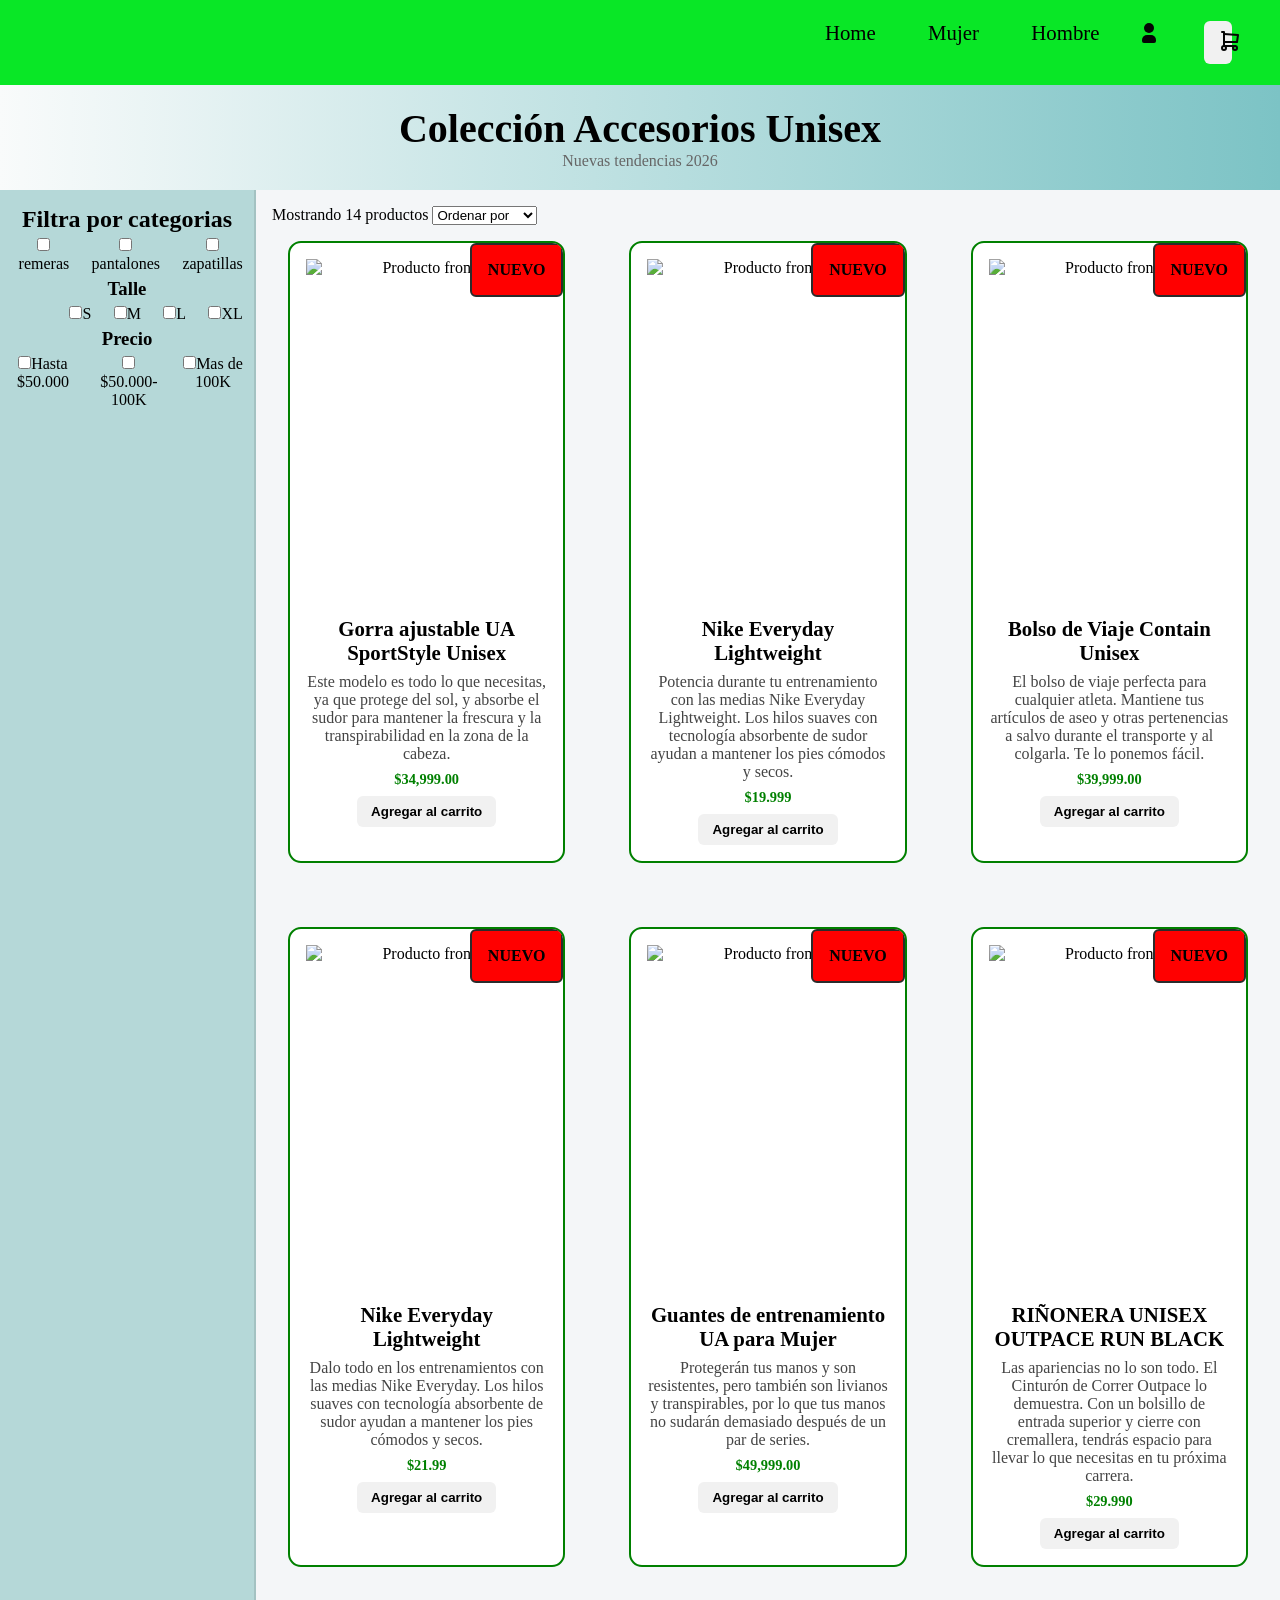
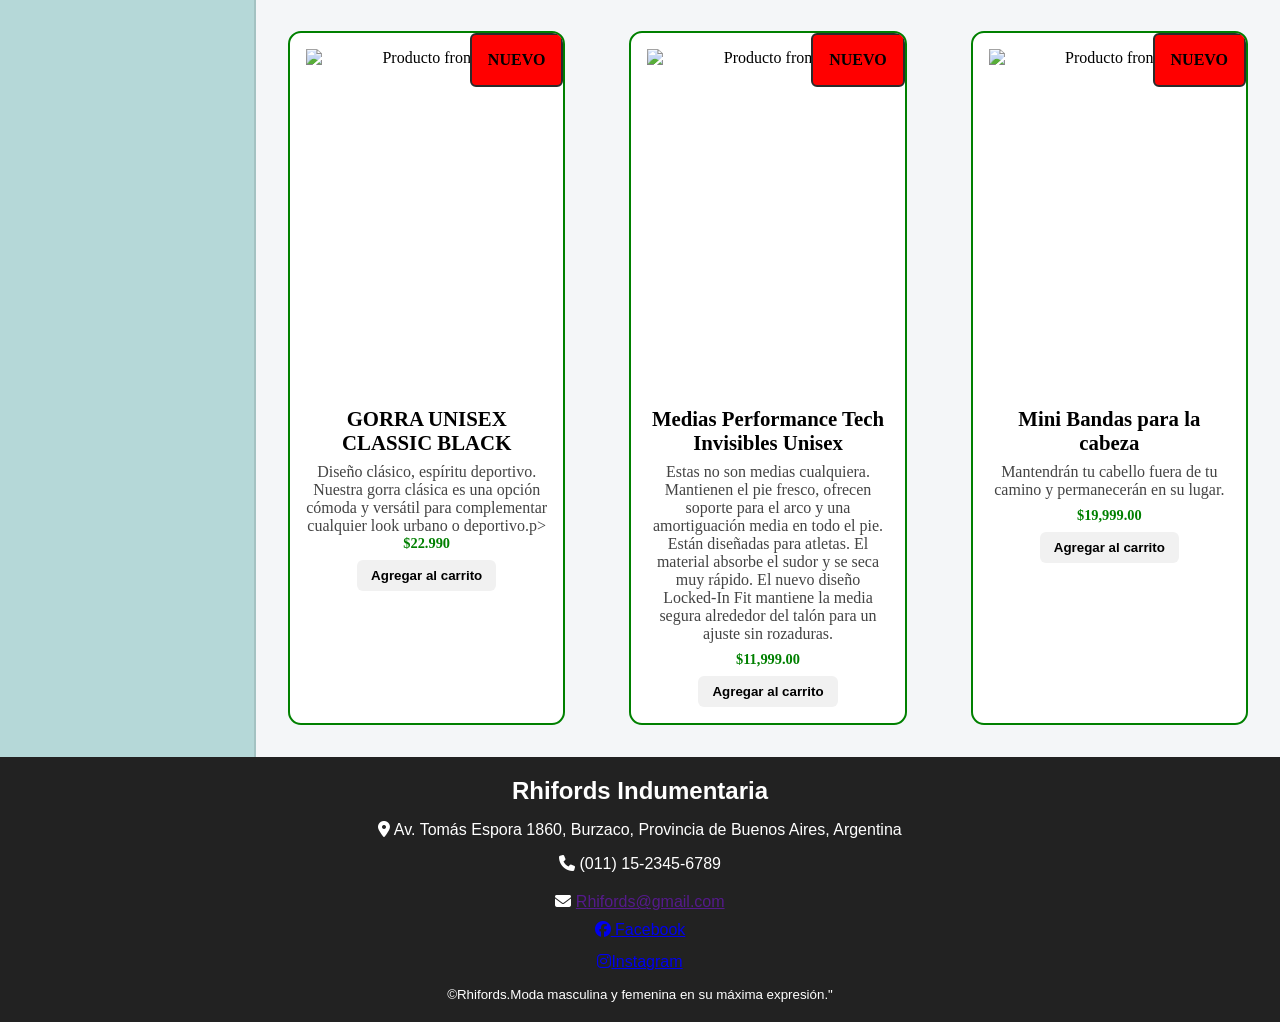
==== mi_primera_web/accesorios.html @ 16fd685c "primer commit" ====
<!DOCTYPE html>
<html lang="es">
  <head>
    <meta charset="UTF-8" />
    <meta name="viewport" content="width=device-width, initial-scale=1.0" />
    <title>Accesorios Rhifords</title>
   <link rel="stylesheet" href="./css/accesorios.css">
    <link
      rel="stylesheet"
      href="https://cdnjs.cloudflare.com/ajax/libs/font-awesome/6.5.0/css/all.min.css" />
    <link
      rel="shortcut icon"
      href="./imgs/Rhifords.ico"
      type="image/x-icon" />
  </head>
 <body>
    <div class="contenedor-general">
      <nav>
        <ul>
          <li><a href="index.html">Home</a></li>
          <li><a href="mujer.html">Mujer</a></li>
          <li><a href="hombre.html">Hombre</a></li>
           <li>
         <button class="ico-btn"> <svg xmlns="http://www.w3.org/2000/svg" width="24" height="24" viewBox="0 0 24 24" fill="#050505" class="icon icon-tabler icons-tabler-filled icon-tabler-user"><path stroke="none" d="M0 0h24v24H0z" fill="none"/><path d="M12 2a5 5 0 1 1 -5 5l.005 -.217a5 5 0 0 1 4.995 -4.783z" /><path d="M14 14a5 5 0 0 1 5 5v1a2 2 0 0 1 -2 2h-10a2 2 0 0 1 -2 -2v-1a5 5 0 0 1 5 -5h4z" /></svg>
        </button>
        </li>
        <li><button class="button-products">
          <svg xmlns="http://www.w3.org/2000/svg" width="24" height="24" viewBox="0 0 24 24" fill="none" stroke="#050505" stroke-width="2" stroke-linecap="round" stroke-linejoin="round" class="icon icon-tabler icons-tabler-outline icon-tabler-shopping-cart"><path stroke="none" d="M0 0h24v24H0z" fill="none"/><path d="M4 19a2 2 0 1 0 4 0a2 2 0 1 0 -4 0" /><path d="M15 19a2 2 0 1 0 4 0a2 2 0 1 0 -4 0" /><path d="M17 17h-11v-14h-2" /><path d="M6 5l14 1l-1 7h-13" /></svg>
        </button>
      </li>
        </ul>
      </nav>
      <section class="hero-categoria">
      <h1>Colección Accesorios Unisex</h1>
      <p>Nuevas tendencias 2026</p>
      </section>
      <div class="contenedor-central">
        <aside>
          <h2>Filtra por categorias</h2>
          <ul>
            <li><label><input type="checkbox">botas</label></li>
            <li><label><input type="checkbox">remeras</label></li>
            <li><label><input type="checkbox">pantalones</label></li>
            <li><label><input type="checkbox">zapatillas<label></li>
          </ul>
          <h3>Talle</h3>
            <ul>
              <li><label><input type="checkbox">S</label></li>
               <li><label><input type="checkbox">M</label></li>
                <li><label><input type="checkbox">L</label></li>
                 <li><label><input type="checkbox">XL</label></li> 
            </ul>
            <h3>Precio</h3>
            <ul>
              <li><label><input type="checkbox">Hasta $50.000</label></li>
               <li><label><input type="checkbox">$50.000-100K</label></li>
                <li><label><input type="checkbox">Mas de 100K</label></li>
            </ul>
        </aside>
        <main>
        <div class="top-bar">
  <span>Mostrando 14 productos</span>

  <select>
    <option>Ordenar por</option>
    <option>Precio menor</option>
    <option>Precio mayor</option>
    <option>Más vendidos</option>
    <option>Novedades</option>
  </select>
</div>
          <section class="contenedor-columnas">
    <article class="products">
  <h2 class="tag">NUEVO</h2>
  <div class="product-image">
    <img class="front" src="https://www.underarmour.com.ar/on/demandware.static/-/Sites-underarmour_staging/default/dwd4ceb0ad/new_images/1383447/196885536205/196885536205-1.jpeg" alt="Producto frontal">
    <img class="back" src="https://www.underarmour.com.ar/on/demandware.static/-/Sites-underarmour_staging/default/dw0924677c/new_images/1383447/196885536205/196885536205-2.jpeg" alt="Producto trasero">
  </div>
  <h3 class="title-product">Gorra ajustable UA SportStyle Unisex</h3>
  <p class="breve-product">Este modelo es todo lo que necesitas, ya que protege del sol, y absorbe el sudor para mantener la frescura y la transpirabilidad en la zona de la cabeza.</p>
  <span class="span-product">$34,999.00</span>
  <button class="button-products">Agregar al carrito</button>
</article>
<article class="products">
  <h2 class="tag">NUEVO</h2>
  <div class="product-image">
    <img class="front" src="https://nikearprod.vtexassets.com/arquivos/ids/716791-800-800?width=800&height=800&aspect=true" alt="Producto frontal">
    <img class="back" src="https://nikearprod.vtexassets.com/arquivos/ids/716858-800-800?width=800&height=800&aspect=true" alt="Producto trasero">
  </div>
  <h3 class="title-product">Nike Everyday Lightweight</h3>
  <p class="breve-product">Potencia durante tu entrenamiento con las medias Nike Everyday Lightweight. Los hilos suaves con tecnología absorbente de sudor ayudan a mantener los pies cómodos y secos.</p>
  <span class="span-product">$19.999</span>
  <button class="button-products">Agregar al carrito</button>
</article>
<article class="products">
  <h2 class="tag">NUEVO</h2>
  <div class="product-image">
    <img class="front" src="https://www.underarmour.com.ar/on/demandware.static/-/Sites-underarmour_staging/default/dwba9d707b/new_images/1381922-001/IMAGE-1.jpeg" alt="Producto frontal">
    <img class="back" src="https://www.underarmour.com.ar/on/demandware.static/-/Sites-underarmour_staging/default/dw50d246d8/new_images/1381922-001/IMAGE-4.jpeg" alt="Producto trasero">
  </div>
  <h3 class="title-product">Bolso de Viaje Contain Unisex</h3>
  <p class="breve-product">El bolso de viaje perfecta para cualquier atleta. Mantiene tus artículos de aseo y otras pertenencias a salvo durante el transporte y al colgarla. Te lo ponemos fácil.</p>
  <span class="span-product">$39,999.00</span>
  <button class="button-products">Agregar al carrito</button>
</article>
<article class="products">
  <h2 class="tag">NUEVO</h2>
  <div class="product-image">
    <img class="front" src="https://nikearprod.vtexassets.com/arquivos/ids/716787-800-800?width=800&height=800&aspect=true" alt="Producto frontal">
    <img class="back" src="https://nikearprod.vtexassets.com/arquivos/ids/717017-800-800?width=800&height=800&aspect=true" alt="Producto trasero">
  </div>
  <h3 class="title-product">Nike Everyday Lightweight</h3>
  <p class="breve-product">Dalo todo en los entrenamientos con las medias Nike Everyday. Los hilos suaves con tecnología absorbente de sudor ayudan a mantener los pies cómodos y secos.</p>
  <span class="span-product">$21.99</span>
  <button class="button-products">Agregar al carrito</button>
</article>
<article class="products">
  <h2 class="tag">NUEVO</h2>
  <div class="product-image">
    <img class="front" src="https://www.underarmour.com.ar/on/demandware.static/-/Sites-underarmour_staging/default/dw6f6ca10d/new_images/1377798-001/IMAGE-1.jpeg" alt="Producto frontal">
    <img class="back" src="https://www.underarmour.com.ar/on/demandware.static/-/Sites-underarmour_staging/default/dw95930548/new_images/1377798-001/IMAGE-3.jpeg" alt="Producto trasero">
  </div>
  <h3 class="title-product">Guantes de entrenamiento UA para Mujer</h3>
  <p class="breve-product">Protegerán tus manos y son resistentes, pero también son livianos y transpirables, por lo que tus manos no sudarán demasiado después de un par de series.</p>
  <span class="span-product">$49,999.00</span>
  <button class="button-products">Agregar al carrito</button>
</article>
<article class="products">
  <h2 class="tag">NUEVO</h2>
  <div class="product-image">
    <img class="front" src="https://acdn-us.mitiendanube.com/stores/001/498/432/products/97920045s105-outpace-run-belt-black-3-d4ca6ef76b402f989b17382578043044-640-0.webp" alt="Producto frontal">
    <img class="back" src="https://acdn-us.mitiendanube.com/stores/001/498/432/products/97920045s105-outpace-run-belt-black-1-e251934ba5c9963f8817382578040707-640-0.webp" alt="Producto trasero">
  </div>
  <h3 class="title-product">RIÑONERA UNISEX OUTPACE RUN BLACK</h3>
  <p class="breve-product">Las apariencias no lo son todo. El Cinturón de Correr Outpace lo demuestra. Con un bolsillo de entrada superior y cierre con cremallera, tendrás espacio para llevar lo que necesitas en tu próxima carrera.</p>
  <span class="span-product">$29.990</span>
  <button class="button-products">Agregar al carrito</button>
</article>
<article class="products">
  <h2 class="tag">NUEVO</h2>
  <div class="product-image">
    <img class="front" src="https://acdn-us.mitiendanube.com/stores/001/498/432/products/60921077s105-classic-hat-black-1-c460ebc4affe15a16e17497631209070-640-0.webp" alt="Producto frontal">
    <img class="back" src="https://acdn-us.mitiendanube.com/stores/001/498/432/products/60921077s105-classic-hat-black-2-ead06004565c38f8a217497631213951-640-0.webp" alt="Producto trasero">
  </div>
  <h3 class="title-product">GORRA UNISEX CLASSIC BLACK</h3>
  <p class="breve-product">Diseño clásico, espíritu deportivo.
Nuestra gorra clásica es una opción cómoda y versátil para complementar cualquier look urbano o deportivo.p>
  <span class="span-product">$22.990</span>
  <button class="button-products">Agregar al carrito</button>
</article>
<article class="products">
  <h2 class="tag">NUEVO</h2>
  <div class="product-image">
    <img class="front" src="https://www.underarmour.com.ar/on/demandware.static/-/Sites-underarmour_staging/default/dw9d993e48/new_images/1382103-011/IMAGE-1.jpeg" alt="Producto frontal">
    <img class="back" src="https://www.underarmour.com.ar/on/demandware.static/-/Sites-underarmour_staging/default/dw92503cad/new_images/1382103-011/IMAGE-2.jpeg" alt="Producto trasero">
  </div>
  <h3 class="title-product">Medias Performance Tech Invisibles Unisex </h3>
  <p class="breve-product">Estas no son medias cualquiera. Mantienen el pie fresco, ofrecen soporte para el arco y una amortiguación media en todo el pie. Están diseñadas para atletas. El material absorbe el sudor y se seca muy rápido. El nuevo diseño Locked-In Fit mantiene la media segura alrededor del talón para un ajuste sin rozaduras.</p>
  <span class="span-product">$11,999.00</span>
  <button class="button-products">Agregar al carrito</button>
</article>

<article class="products">
  <h2 class="tag">NUEVO</h2>
  <div class="product-image">
    <img class="front" src="https://www.underarmour.com.ar/on/demandware.static/-/Sites-underarmour_staging/default/dwb45557a5/new_images/1286016-535/IMAGE-1.jpeg" alt="Producto frontal">
    <img class="back" src="https://www.underarmour.com.ar/on/demandware.static/-/Sites-underarmour_staging/default/dwaf2f2110/new_images/1286016-535/IMAGE-2.jpeg" alt="Producto trasero">
  </div>
  <h3 class="title-product">Mini Bandas para la cabeza </h3>
  <p class="breve-product">Mantendrán tu cabello fuera de tu camino y permanecerán en su lugar.</p>
  <span class="span-product">$19,999.00</span>
  <button class="button-products">Agregar al carrito</button>
</article>


         
          </section>
        </main>
      </div>
      <footer>
      <h2>Rhifords Indumentaria </h2>
    <p> <i class="fa-solid fa-location-dot"></i>
    Av. Tomás Espora 1860, Burzaco, Provincia de Buenos Aires, Argentina</p>
    <p> <i class="fa-solid fa-phone"></i> (011) 15-2345-6789</p>
    <ul class="social-media">
      <li> <i class="fa-solid fa-envelope" ></i> <a href="">Rhifords@gmail.com</a></li>
     <li> <a href="https://www.facebook.com/ejemplo"> <i class="fa-brands fa-facebook"></i> Facebook </a></li>
      <li></li> <a href="https://www.instagram.com/ejemplo">   <i class="fa-brands fa-instagram"></i>Instagram </a></li>
    </ul>
    <small>
      &copy;Rhifords.Moda masculina y femenina en su máxima expresión."
    </small></footer>
    </div>

    <script src="../"></script>
  </body>
</html>
---- mi_primera_web/css/accesorios.css ----
* {
  padding: 0;
  margin: 0;
  box-sizing: border-box;
}
/* MAIN */
main {
  background: #f4f6f8;
  flex: 1;
  width: 80%;
  padding: 1rem;
}
/* ESTRUCTURA GENERAL */
.contenedor-general {
  display: flex;
  flex-direction: column;
  height: 100vh;
}

.contenedor-central {
  display: flex;
  flex: 1;
  width: 100%;
}

/* NAVBAR */
nav {
  background-color: #09e726;
  padding: 16px ;
}

ul {
  display: flex;
  margin: 0;
  padding: 0;
  list-style: none;
  justify-content: flex-end;
}

li {
  padding: 0.3rem 0.7rem;
}

nav a {
  text-decoration: none;
  color: #000;
  padding: 15px;
  gap: 2rem;
  font-size: 1.3rem;
  transition: background-color 0.3s ease, color 0.3s ease;
  
  border-radius: 2px;
}

nav a:hover {
  background-color: brown;
  color: white;
}

nav button {
  width: 1.5rem;
  margin-right: 1.3rem;
}

nav ul button:hover {
  background-color: brown;
  color: white;
}
/* iconos USER, CART */
.ico-btn{border: none;background-color: transparent;cursor: pointer;padding: auto;}

/* hero-section */
.hero-categoria{align-items: center;padding: 20px 10px; background: linear-gradient(to right, #f9fbfb, #7cc3c5);display: flex;flex-direction: column;}
.hero-categoria h1{font-size: 2.5rem;}
.hero-categoria p{color: #666;}
/* ASIDE */
aside {
  background-color: rgb(181, 216, 216);
  text-align: center;
  padding: 1rem 0;
  flex: 0 0 20%;
  min-width: 200px;
  border-right: 2px solid rgba(0, 0, 0, 0.1);
}

aside button {
  font-size: 1rem;
}

aside ul li button:hover {
  background-color: rgb(26, 72, 118);
  color: white;
}

.filters button:hover {
  background-color: #09e726;
  color: white;
}


/* PRODUCTS (TARJETAS) */
.contenedor-columnas {
  display: grid;
  grid-template-columns: repeat(3, 1fr);
  gap: 2rem;
  justify-content: center;
}

.products {
 background-color: white;
  border: 2px solid green;
  border-radius: 13px;
  padding: 1rem;
  margin: 1rem;
  position: relative;
  text-align: center;
  overflow: hidden;
  transition: transform 0.4s ease, box-shadow 0.3s ease;
}

.products:hover {
  box-shadow: 0 20px 40px rgba(0, 0, 0, 0.2);
  transform: translateY(-8px);
}

/* CONTENEDOR DE IMÁGENES */
.product-image {
  position: relative;
  width: 100%;
  height: 350px;
  overflow: hidden;
}

.product-image img {
  width: 100%;
  height: 100%;
  object-fit: cover;
  object-position: top center; /* Muestra la parte superior */
  transition: opacity 0.5s ease;
  position: absolute;
  top: 0;
  left: 0;
  z-index: 1; /* 🔹 Imágenes debajo del texto */
}

.product-image img.back {
  opacity: 0;
}

.product-image:hover img.front {
  opacity: 0;
}

.product-image:hover img.back {
  opacity: 1;
}
.button-products {
  background-color: #f1f1f1;
  color: #000;
  padding: 8px 14px;
  border: none;
  border-radius: 6px;
  cursor: pointer;
  font-weight: 600;
  transition: background 0.2s ease;
}

.button-products:hover {
  background-color: #e0e0e0;
}
/* TAG (Etiqueta NUEVO, etc.) */
.tag {
  background-color: red;
  padding: 1rem;
  color: black;
  font-size: 1em;
  position: absolute;
  right: 0;
  top: 0;
  text-align: center;
  display: inline-block;
  border-radius: 6px;
  border: 2px solid #2b2b2b;
  transition: all 0.3s ease;
  z-index: 5; /* 🔥 Siempre por delante de las imágenes */
}

.tag:hover {
  color: black;
  background-color: green;
}

/* TEXTO TARJETA */
.title-product {
  font-size: 1.3em;
  margin: 0.5rem 0;
}

.breve-product {
  font-size: 1em;
  color: #444;
  margin-bottom: 0.5rem;
}

.span-product {
  font-size: 0.9em;
  font-weight: bold;
  color: #008000;
  display: block;
  margin-bottom: 0.5rem;
}

.link-product {
  display: inline-block;
  font-size: 1em;
  color: #007bff;
  text-decoration: none;
  margin-bottom: 0.5rem;
  transition: color 0.3s ease;
}

.link-product:hover {
  text-decoration: underline;
  color: rgb(16, 78, 43);
}

/* FOOTER */
footer {
  background-color: #222;
  color: white;
  padding: 20px;
  font-family: Arial, Helvetica, sans-serif;
  display: flex;
  flex-direction: column;
  text-align: center;
  gap: 1rem;
}

.social-media {
  display: flex;
  flex-direction: column;
}

/* MEDIA QUERIES */
@media (width < 1024px) {
  li {
    flex-grow: 1;
  }

  .contenedor-columnas {
    grid-template-columns: 1fr 1fr;
  }
}

@media (width < 480px) {
  ul {
    flex-direction: column;
  }

  .contenedor-central {
    flex-direction: column;
  }

  aside {
    flex-basis: auto;
    width: 100%;
    border-right: none;
    border-bottom: 2px solid rgba(0, 0, 0, 0.1);
  }

  main {
    width: 100%;
  }

  .contenedor-columnas {
    grid-template-columns: 1fr;
  }
}
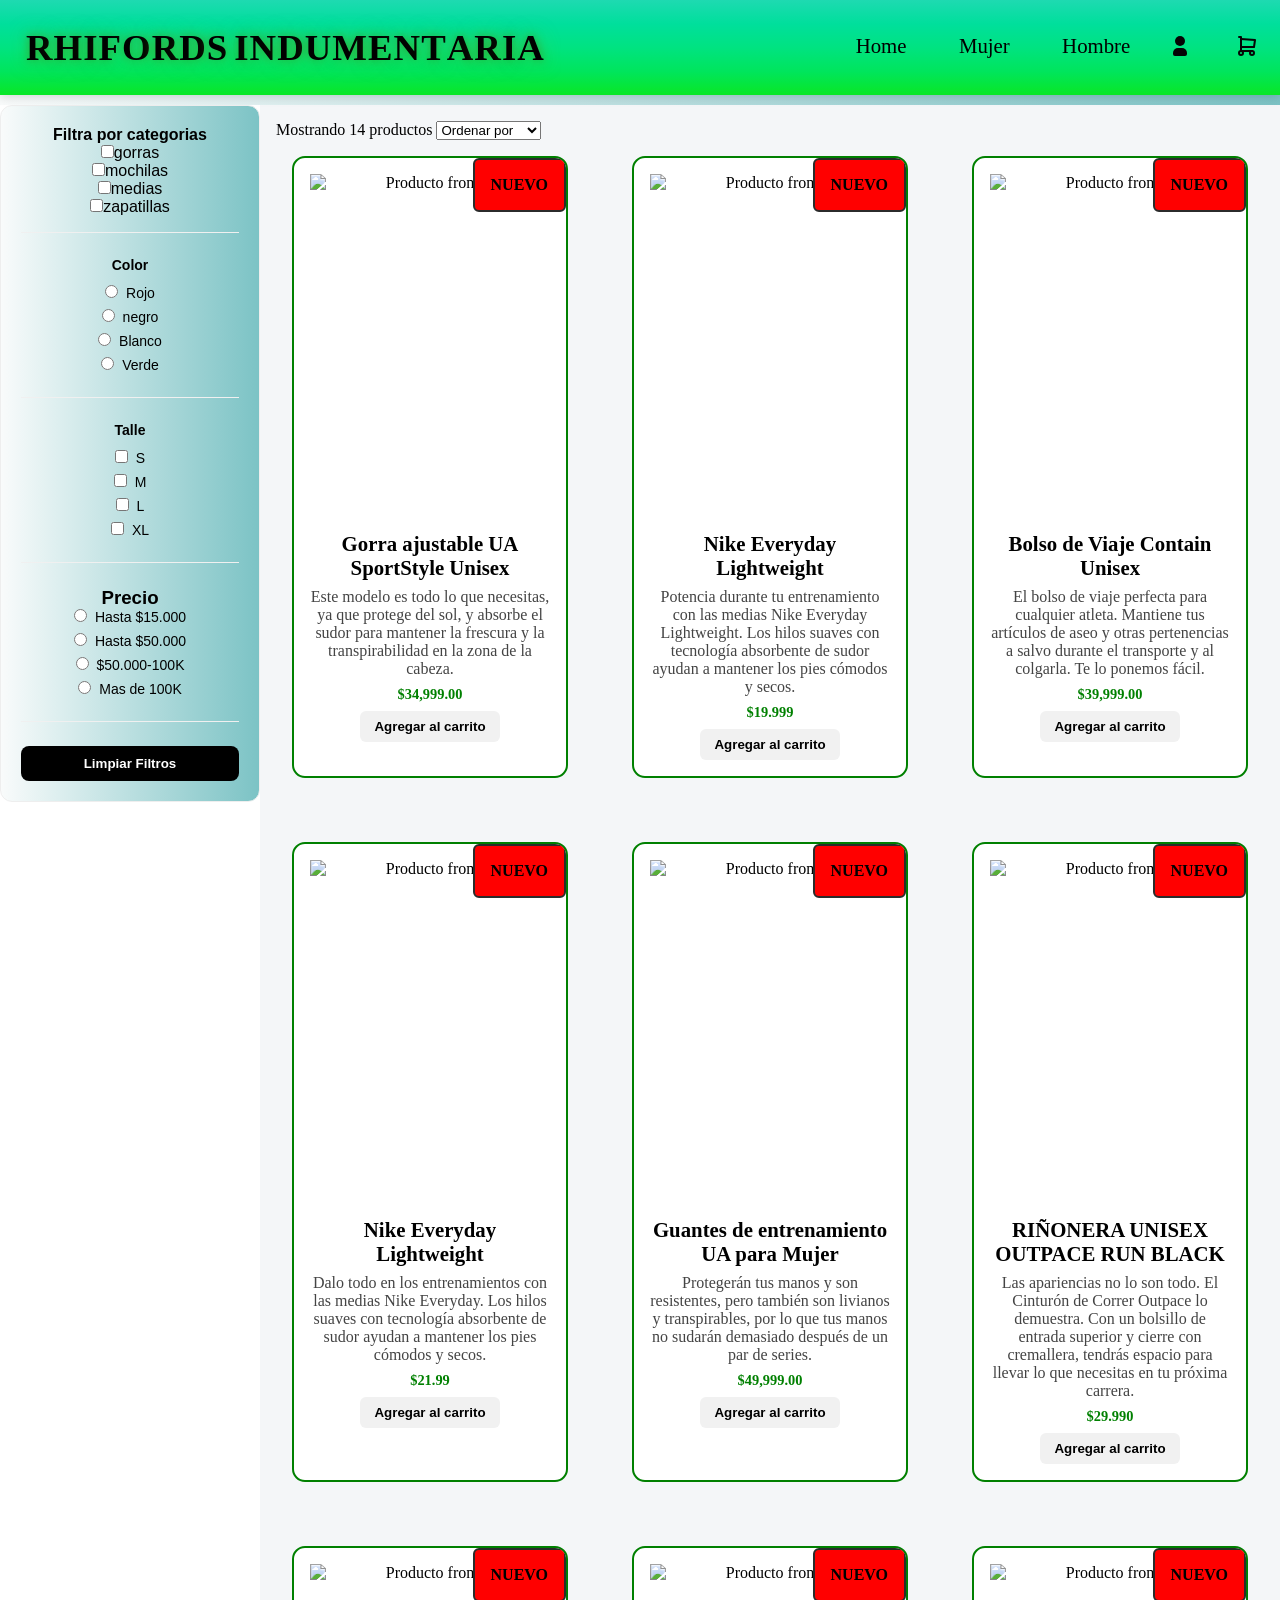
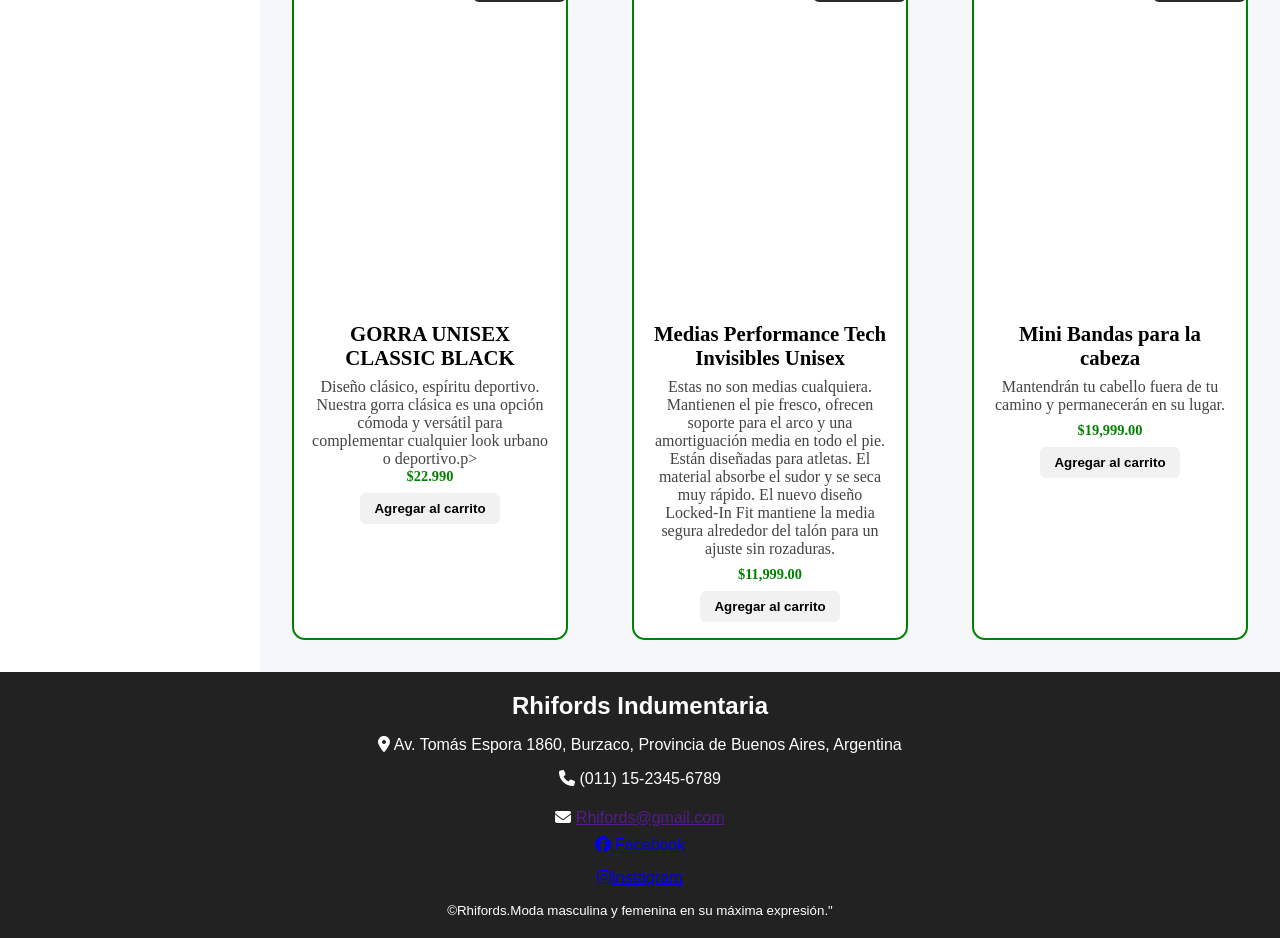
==== commit b07382f9: "mejoras en mobile en home" ====
--- a/mi_primera_web/accesorios.html
+++ b/mi_primera_web/accesorios.html
@@ -16,6 +16,12 @@
  <body>
     <div class="contenedor-general">
       <nav>
+        <div class="wave-container">
+      <h1 class="wave-text">
+        <span>R</span><span>h</span><span>i</span><span>f</span><span>o</span><span>r</span><span>d</span><span>s</span>
+        <span>I</span><span>n</span><span>d</span><span>u</span><span>m</span><span>e</span><span>n</span><span>t</span><span>a</span><span>r</span><span>i</span><span>a</span>
+
+    </div>
         <ul>
           <li><a href="index.html">Home</a></li>
           <li><a href="mujer.html">Mujer</a></li>
@@ -24,9 +30,9 @@
          <button class="ico-btn"> <svg xmlns="http://www.w3.org/2000/svg" width="24" height="24" viewBox="0 0 24 24" fill="#050505" class="icon icon-tabler icons-tabler-filled icon-tabler-user"><path stroke="none" d="M0 0h24v24H0z" fill="none"/><path d="M12 2a5 5 0 1 1 -5 5l.005 -.217a5 5 0 0 1 4.995 -4.783z" /><path d="M14 14a5 5 0 0 1 5 5v1a2 2 0 0 1 -2 2h-10a2 2 0 0 1 -2 -2v-1a5 5 0 0 1 5 -5h4z" /></svg>
         </button>
         </li>
-        <li><button class="button-products">
+        <li>
           <svg xmlns="http://www.w3.org/2000/svg" width="24" height="24" viewBox="0 0 24 24" fill="none" stroke="#050505" stroke-width="2" stroke-linecap="round" stroke-linejoin="round" class="icon icon-tabler icons-tabler-outline icon-tabler-shopping-cart"><path stroke="none" d="M0 0h24v24H0z" fill="none"/><path d="M4 19a2 2 0 1 0 4 0a2 2 0 1 0 -4 0" /><path d="M15 19a2 2 0 1 0 4 0a2 2 0 1 0 -4 0" /><path d="M17 17h-11v-14h-2" /><path d="M6 5l14 1l-1 7h-13" /></svg>
-        </button>
+        
       </li>
         </ul>
       </nav>
@@ -35,27 +41,39 @@
       <p>Nuevas tendencias 2026</p>
       </section>
       <div class="contenedor-central">
-        <aside>
-          <h2>Filtra por categorias</h2>
-          <ul>
-            <li><label><input type="checkbox">botas</label></li>
-            <li><label><input type="checkbox">remeras</label></li>
-            <li><label><input type="checkbox">pantalones</label></li>
-            <li><label><input type="checkbox">zapatillas<label></li>
-          </ul>
-          <h3>Talle</h3>
-            <ul>
-              <li><label><input type="checkbox">S</label></li>
-               <li><label><input type="checkbox">M</label></li>
-                <li><label><input type="checkbox">L</label></li>
-                 <li><label><input type="checkbox">XL</label></li> 
-            </ul>
+        <aside class="sidebar">
+          <div class="filtro-categorias categorias" >
+          <h4>Filtra por categorias</h4>
+            <label><input type="checkbox" value="botas">gorras</label>
+            <label><input type="checkbox" value="remeras">mochilas</label>
+            <label><input type="checkbox" value="pantalones">medias</label>
+            <label><input type="checkbox" value="zapatillas">zapatillas<label>
+          </div>
+          <div class="filtro-bloque">
+          <h4>Color</h4>
+          <div class="color">
+            <label><input type="radio" name="color" value="rojo">Rojo</label>
+            <label><input type="radio"  name="color" value="negro">negro</label>
+            <label><input type="radio" name="color" value="blanco">Blanco</label>
+            <label><input type="radio" name="color" value="rosa">Verde</label>
+          </div>
+          </div>
+          <div class="filtro-bloque">
+          <h4>Talle</h4>
+            <label><input type="checkbox" value="s">S</label>
+               <label><input type="checkbox" value="m">M</label>
+                <label><input type="checkbox" value="l">L</label>
+                 <label><input type="checkbox" value="xl">XL</label> 
+          </div>
+          <div class="filtro-bloque">
             <h3>Precio</h3>
-            <ul>
-              <li><label><input type="checkbox">Hasta $50.000</label></li>
-               <li><label><input type="checkbox">$50.000-100K</label></li>
-                <li><label><input type="checkbox">Mas de 100K</label></li>
-            </ul>
+              <label><input type="radio" value="0-15000">Hasta $15.000</label>
+              <label><input type="radio" value="15000-50000">Hasta $50.000</label>
+               <label><input type="radio" value="50000-100000">$50.000-100K</label>
+                <label><input type="radio" value="100000+">Mas de 100K</label>
+
+          </div>
+          <button class="limpiar">Limpiar Filtros</button>
         </aside>
         <main>
         <div class="top-bar">
--- a/mi_primera_web/css/accesorios.css
+++ b/mi_primera_web/css/accesorios.css
@@ -25,8 +25,23 @@
 
 /* NAVBAR */
 nav {
-  background-color: #09e726;
-  padding: 16px ;
+  position: fixed;
+  top: 0;
+  left: 0;
+  width: 100%;
+  display: flex;
+  justify-content: space-between;
+  align-items: center;
+  background-image: linear-gradient(to bottom,
+      #1edab1,
+      #00df9c,
+      #00e381,
+      #00e55d,
+      #09e726);
+  padding: 10px 10px;
+  box-shadow: 0 2px 10px rgba(0, 0, 0, 0.15);
+  z-index: 1000;
+  margin: 0;
 }
 
 ul {
@@ -47,8 +62,10 @@
   padding: 15px;
   gap: 2rem;
   font-size: 1.3rem;
-  transition: background-color 0.3s ease, color 0.3s ease;
-  
+  transition:
+    background-color 0.3s ease,
+    color 0.3s ease;
+
   border-radius: 2px;
 }
 
@@ -66,37 +83,194 @@
   background-color: brown;
   color: white;
 }
+.wave-container {
+  display: flex;
+  justify-content: center;
+  align-items: center;
+  padding: 1rem;
+  overflow: hidden;
+}
+
+.wave-text span {
+  display: inline-block;
+  font-size: 2.3rem;
+  font-weight: bold;
+  color: rgb(0, 0, 0);
+  text-transform: uppercase;
+  letter-spacing: 1px;
+  animation: wave 2s ease-in-out infinite;
+  text-shadow: 0 0 10px rgba(48, 149, 40, 0.8), 0 0 20px rgba(100, 206, 42, 0.6);
+
+}
+
+/* Delay progresivo */
+.wave-text span:nth-child(1) {
+  animation-delay: 0s;
+}
+
+.wave-text span:nth-child(2) {
+  animation-delay: 0.1s;
+}
+
+.wave-text span:nth-child(3) {
+  animation-delay: 0.2s;
+}
+
+.wave-text span:nth-child(4) {
+  animation-delay: 0.3s;
+}
+
+.wave-text span:nth-child(5) {
+  animation-delay: 0.4s;
+}
+
+.wave-text span:nth-child(6) {
+  animation-delay: 0.5s;
+}
+
+.wave-text span:nth-child(7) {
+  animation-delay: 0.6s;
+}
+
+.wave-text span:nth-child(8) {
+  animation-delay: 0.7s;
+}
+
+.wave-text span:nth-child(9) {
+  animation-delay: 0.8s;
+}
+
+.wave-text span:nth-child(10) {
+  animation-delay: 0.9s;
+}
+
+.wave-text span:nth-child(11) {
+  animation-delay: 1s;
+}
+
+.wave-text span:nth-child(12) {
+  animation-delay: 1.1s;
+}
+
+.wave-text span:nth-child(13) {
+  animation-delay: 1.2s;
+}
+
+.wave-text span:nth-child(14) {
+  animation-delay: 1.3s;
+}
+
+.wave-text span:nth-child(15) {
+  animation-delay: 1.4s;
+}
+
+.wave-text span:nth-child(16) {
+  animation-delay: 1.5s;
+}
+
+.wave-text span:nth-child(17) {
+  animation-delay: 1.6s;
+}
+
+.wave-text span:nth-child(18) {
+  animation-delay: 1.7s;
+}
+
+.wave-text span:nth-child(19) {
+  animation-delay: 1.8s;
+}
+
+/* Efecto ondulado */
+@keyframes wave {
+
+  0%,
+  100% {
+    transform: translateY(0);
+  }
+
+  50% {
+    transform: translateY(-20px);
+  }
+}
+
 /* iconos USER, CART */
-.ico-btn{border: none;background-color: transparent;cursor: pointer;padding: auto;}
+.ico-btn {
+  border: none;
+  background-color: transparent;
+  cursor: pointer;
+  padding: auto;
+}
 
 /* hero-section */
-.hero-categoria{align-items: center;padding: 20px 10px; background: linear-gradient(to right, #f9fbfb, #7cc3c5);display: flex;flex-direction: column;}
-.hero-categoria h1{font-size: 2.5rem;}
-.hero-categoria p{color: #666;}
-/* ASIDE */
-aside {
-  background-color: rgb(181, 216, 216);
+.hero-categoria {
+  align-items: center;
+  padding: 20px 10px;
+  background: linear-gradient(to right, #f9fbfb, #7cc3c5);
+  display: flex;
+  flex-direction: column;
+}
+.hero-categoria h1 {
+  font-size: 2.5rem;
+}
+.hero-categoria p {
+  color: #666;
+}
+
+/* aside */
+.sidebar {
+  width: 260px;
+  padding: 20px;
+  border: 1px solid #eee;
+  border-radius: 12px;
+  font-family: sans-serif;
   text-align: center;
-  padding: 1rem 0;
-  flex: 0 0 20%;
-  min-width: 200px;
-  border-right: 2px solid rgba(0, 0, 0, 0.1);
-}
-
-aside button {
-  font-size: 1rem;
-}
-
-aside ul li button:hover {
-  background-color: rgb(26, 72, 118);
-  color: white;
-}
-
-.filters button:hover {
-  background-color: #09e726;
-  color: white;
-}
-
+  position: sticky;
+  top: 90px;
+  height: fit-content;
+ background: linear-gradient(to right, #f9fbfb, #7cc3c5);
+}
+.filtro-bloque {
+  margin-bottom: 24px;
+  border-bottom: 1px solid #f0f0f0;
+  padding-bottom: 16px;
+}
+.categorias {
+  display: flex;
+  flex-direction: column;
+  margin-bottom: 24px;
+  border-bottom: 1px solid #f0f0f0;
+  padding-bottom: 16px;
+}
+.filtro-bloque h4 {
+  margin: 0 0 12px 0;
+  font-size: 14px;
+  font-weight: 600;
+}
+.filtro-bloque label {
+  display: block;
+  margin-bottom: 8px;
+  font-size: 14px;
+  cursor: pointer;
+}
+.filtro-bloque input[type="checkbox"],
+.filtro-bloque input[type="radio"] {
+  margin-right: 8px;
+  cursor: pointer;
+}
+
+.limpiar {
+  width: 100%;
+  padding: 10px;
+  background-color: #000;
+  color: #fff;
+  border: none;
+  border-radius: 8px;
+  cursor: pointer;
+  font-weight: 600;
+}
+.limpiar:hover {
+  background: #333;
+}
 
 /* PRODUCTS (TARJETAS) */
 .contenedor-columnas {
@@ -107,7 +281,7 @@
 }
 
 .products {
- background-color: white;
+  background-color: white;
   border: 2px solid green;
   border-radius: 13px;
   padding: 1rem;
@@ -115,7 +289,9 @@
   position: relative;
   text-align: center;
   overflow: hidden;
-  transition: transform 0.4s ease, box-shadow 0.3s ease;
+  transition:
+    transform 0.4s ease,
+    box-shadow 0.3s ease;
 }
 
 .products:hover {
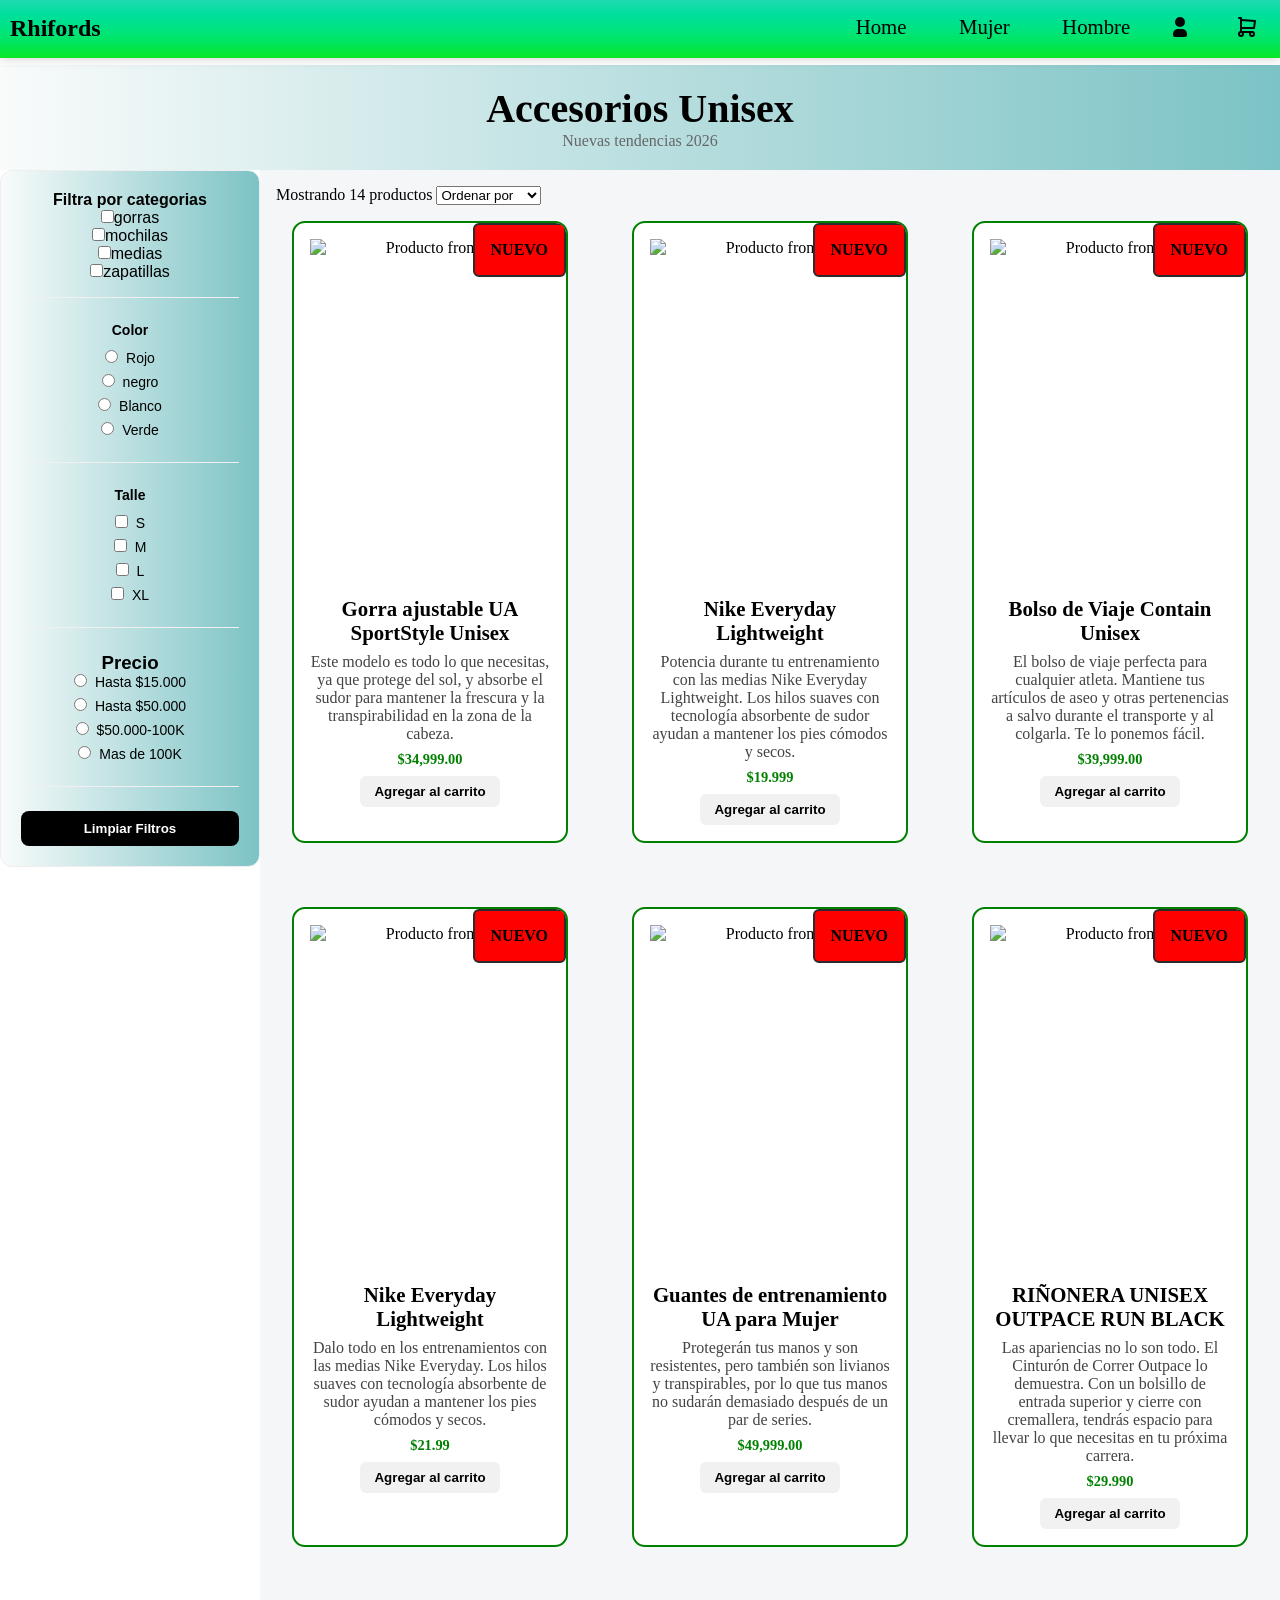
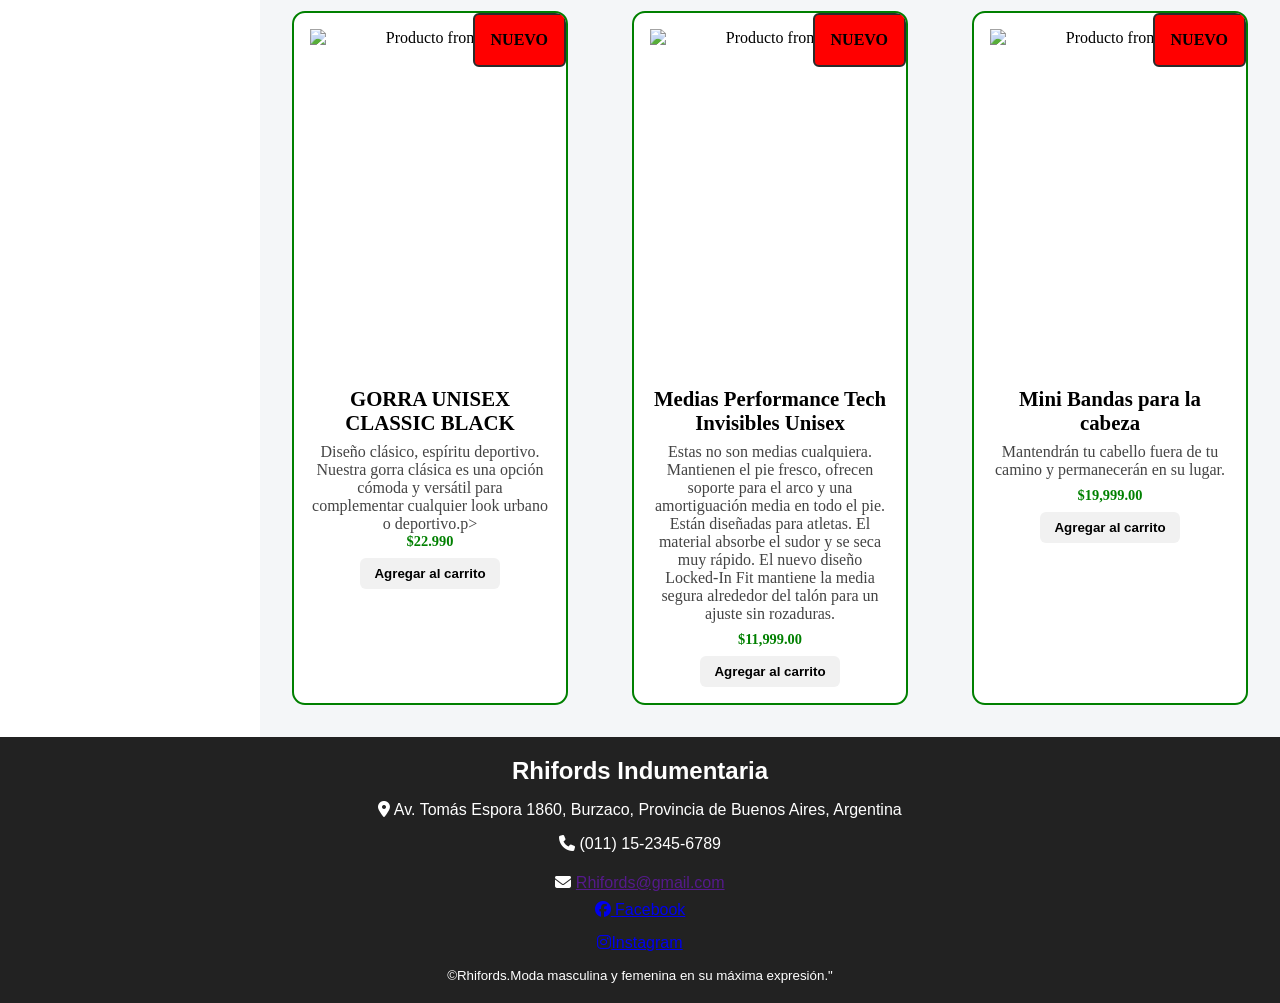
==== commit 280c508f: "cambios en mediaquery (celular)" ====
--- a/mi_primera_web/accesorios.html
+++ b/mi_primera_web/accesorios.html
@@ -22,6 +22,9 @@
         <span>I</span><span>n</span><span>d</span><span>u</span><span>m</span><span>e</span><span>n</span><span>t</span><span>a</span><span>r</span><span>i</span><span>a</span>
 
     </div>
+    <div class="static-title">
+        <h1>Rhifords</h1>
+      </div>
         <ul>
           <li><a href="index.html">Home</a></li>
           <li><a href="mujer.html">Mujer</a></li>
@@ -37,7 +40,7 @@
         </ul>
       </nav>
       <section class="hero-categoria">
-      <h1>Colección Accesorios Unisex</h1>
+      <h1>Accesorios Unisex</h1>
       <p>Nuevas tendencias 2026</p>
       </section>
       <div class="contenedor-central">
--- a/mi_primera_web/css/accesorios.css
+++ b/mi_primera_web/css/accesorios.css
@@ -204,6 +204,7 @@
 /* hero-section */
 .hero-categoria {
   align-items: center;
+  margin-top: 65px;
   padding: 20px 10px;
   background: linear-gradient(to right, #f9fbfb, #7cc3c5);
   display: flex;
@@ -416,7 +417,7 @@
   display: flex;
   flex-direction: column;
 }
-
+.wave-container{display: none;}
 /* MEDIA QUERIES */
 @media (width < 1024px) {
   li {
@@ -428,27 +429,32 @@
   }
 }
 
-@media (width < 480px) {
-  ul {
-    flex-direction: column;
-  }
-
-  .contenedor-central {
-    flex-direction: column;
-  }
-
-  aside {
-    flex-basis: auto;
+@media screen and (max-width: 600px)  {
+  .wave-container{display: none;}
+  .static-title{
+    display: flex;
+    align-items: center;
+    font-family:'Poppins', sans-serif;
+    font-size: 25px !important;
+    font-weight: 600;
+    color: #000000;
+  text-align: center;
+  text-shadow: 1px 1px 3px rgba(168, 24, 24, 0.2) !important;
+  }
+  .static-title h1::first-letter{
+    font-size: 33px;
+    font-family: italic;
+    font-weight: 600;
+  }
+  .static-title h1{font-size: 20px;}
+  .hero-categoria{
     width: 100%;
-    border-right: none;
-    border-bottom: 2px solid rgba(0, 0, 0, 0.1);
-  }
-
-  main {
-    width: 100%;
-  }
-
-  .contenedor-columnas {
-    grid-template-columns: 1fr;
-  }
-}
+    height: auto;
+    margin: auto;
+    margin-top: 65px;
+    display: flex;
+    justify-content: center;
+  }
+  .contenedor-central{display: flex;width: 100%;}
+  .aside{width: 10%;}
+}
